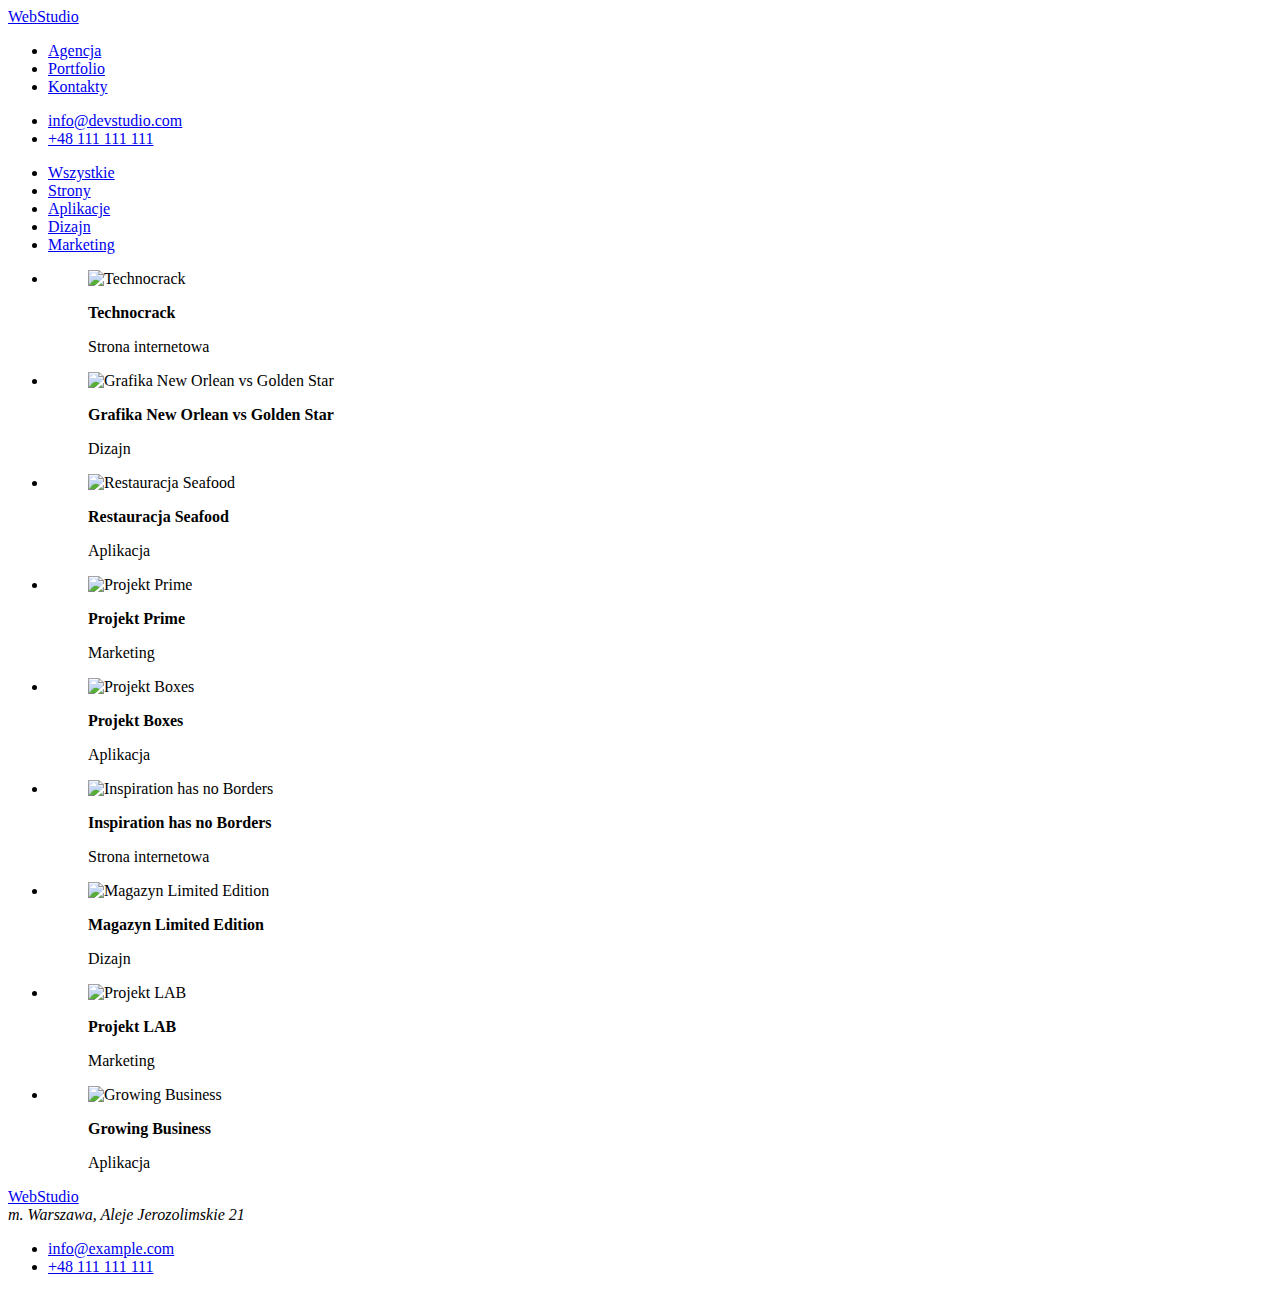
==== portfolio.html @ 94c28da0 "add portfolio html" ====
<!DOCTYPE html>
<html lang="pl">
  <head>
    <meta charset="UTF-8" />
    <meta name="viewport" content="width=device-width, initial-scale=1.0" />

    <title>Portfolio</title>
    <link rel="preconnect" href="https://fonts.googleapis.com" />
    <link rel="preconnect" href="https://fonts.gstatic.com" crossorigin />
    <link
      href="https://fonts.googleapis.com/css2?family=Raleway:wght@700&family=Roboto:wght@400;500;700;900&display=swap"
      rel="stylesheet"
    />

    <link rel="stylesheet" href="/css/style.css" />
  </head>
  <body class="body">
    <header class="header-portfolio">
      <a class="web-studio black-color" href="#"
        >Web<span class="blue-color">Studio</span></a
      >

      <nav>
        <ul class="menu">
          <li class="item">
            <a class="nav-link agency-portfolio" href="/index.html">Agencja</a>
          </li>
          <li class="item">
            <a class="nav-link portfolio" href="#">Portfolio</a>
          </li>
          <li class="item">
            <a class="nav-link contact" href="#">Kontakty</a>
          </li>
        </ul>
      </nav>
      <ul class="contact-data">
        <li class="mail">
          <a
            class="mail-link-portfolio mail-portfolio"
            href="mailto:info@devstudio.com"
            >info@devstudio.com</a
          >
        </li>
        <li class="tel">
          <a class="tel-portfolio" href="tel:+48111111111">+48 111 111 111</a>
        </li>
      </ul>
    </header>
    <main>
      <section class="section-portfolio">
        <ul class="main-portfolio">
          <li>
            <a class="nav-all item-portfolio" href="#">Wszystkie</a>
          </li>
          <li><a class="nav-pages item-portfolio" href="#">Strony</a></li>
          <li>
            <a class="nav-aplications item-portfolio" href="#">Aplikacje</a>
          </li>
          <li><a class="nav-design item-portfolio" href="#">Dizajn</a></li>
          <li>
            <a class="nav-marketing item-portfolio" href="#">Marketing</a>
          </li>
        </ul>
        <ul class="see-portfolio">
          <li class="project">
            <figure class="my-portfolio">
              <img
                src="./images/Technocrack.jpg"
                width="370px"
                height="294px"
                alt="Technocrack"
              />
              <figcaption class="portfolio-text">
                <p>
                  <strong>Technocrack</strong>
                </p>
                <p>Strona internetowa</p>
              </figcaption>
            </figure>
          </li>
          <li class="project">
            <figure class="my-portfolio">
              <img
                src="./images/Grafika New Orlean vs Golden Star.jpg"
                width="370"
                height="294"
                alt="Grafika New Orlean vs Golden Star"
              />
              <figcaption class="portfolio-text">
                <p>
                  <strong>Grafika New Orlean vs Golden Star</strong>
                </p>
                <p>Dizajn</p>
              </figcaption>
            </figure>
          </li>
          <li class="project">
            <figure class="my-portfolio">
              <img
                src="./images/Restauracja Seafood.jpg"
                width="370"
                height="294"
                alt="Restauracja Seafood"
              />
              <figcaption class="portfolio-text">
                <p>
                  <strong>Restauracja Seafood</strong>
                </p>
                <p>Aplikacja</p>
              </figcaption>
            </figure>
          </li>
          <li class="project">
            <figure class="my-portfolio">
              <img
                src="./images/Projekt Prime.jpg"
                width="370"
                height="294"
                alt="Projekt Prime"
              />
              <figcaption class="portfolio-text">
                <p>
                  <strong>Projekt Prime</strong>
                </p>
                <p>Marketing</p>
              </figcaption>
            </figure>
          </li>

          <li class="project">
            <figure class="my-portfolio">
              <img
                src="./images/Projekt Boxes.jpg"
                width="370"
                height="294"
                alt="Projekt Boxes"
              />
              <figcaption class="portfolio-text">
                <p>
                  <strong>Projekt Boxes</strong>
                </p>
                <p>Aplikacja</p>
              </figcaption>
            </figure>
          </li>

          <li class="project">
            <figure class="my-portfolio">
              <img
                src="./images/Inspiration has no Borders.jpg"
                width="370"
                height="294"
                alt="Inspiration has no Borders"
              />
              <figcaption class="portfolio-text">
                <p>
                  <strong>Inspiration has no Borders</strong>
                </p>
                <p>Strona internetowa</p>
              </figcaption>
            </figure>
          </li>
          <li class="project">
            <figure class="my-portfolio">
              <img
                src="./images/Magazyn Limited Edition.jpg"
                width="370"
                height="294"
                alt="Magazyn Limited Edition"
              />
              <figcaption class="portfolio-text">
                <p>
                  <strong>Magazyn Limited Edition</strong>
                </p>
                <p>Dizajn</p>
              </figcaption>
            </figure>
          </li>
          <li class="project">
            <figure class="my-portfolio">
              <img
                src="./images/Projekt LAB.jpg"
                width="370"
                height="294"
                alt="Projekt LAB"
              />
              <figcaption class="portfolio-text">
                <p>
                  <strong>Projekt LAB</strong>
                </p>
                <p>Marketing</p>
              </figcaption>
            </figure>
          </li>
          <li class="project">
            <figure class="my-portfolio">
              <img
                src="./images/Growing Business.jpg"
                width="370"
                height="294"
                alt="Growing Business"
              />
              <figcaption class="portfolio-text">
                <p>
                  <strong>Growing Business</strong>
                </p>
                <p>Aplikacja</p>
              </figcaption>
            </figure>
          </li>
        </ul>
      </section>
    </main>
    <footer class="footer-portfolio">
      <div class="footer-element">
        <a class="blue-color logo-footer" href="#"
          >Web<span class="white-color">Studio</span></a
        >
      </div>

      <div class="footer-elements-portfolio">
        <address class="address">m. Warszawa, Aleje Jerozolimskie 21</address>
        <ul class="footer-li">
          <li>
            <a class="mail-footer-portfolio" href="mailto:info@example.com"
              >info@example.com</a
            >
          </li>
          <li class="tel-element">
            <a class="tel-footer-portfolio" href="tel:+48111111111"
              >+48 111 111 111</a
            >
          </li>
        </ul>
      </div>
    </footer>
  </body>
</html>
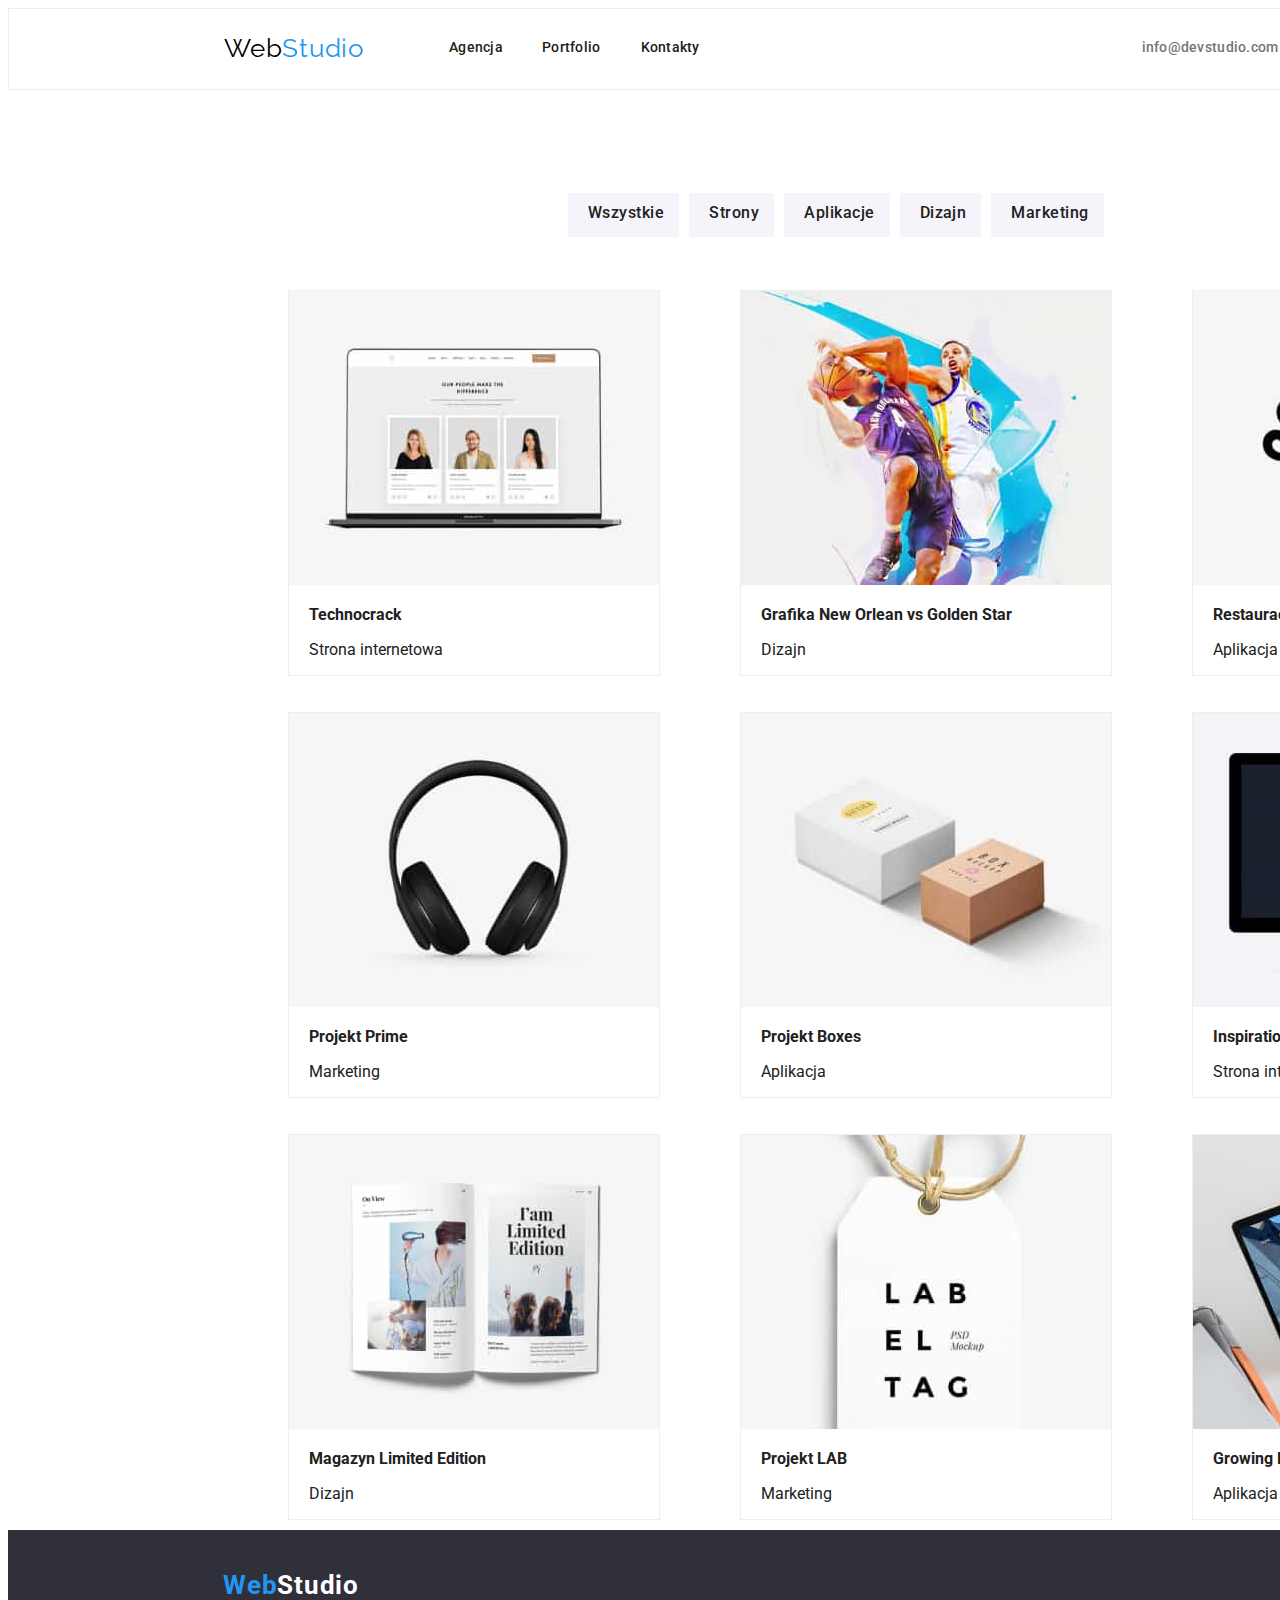
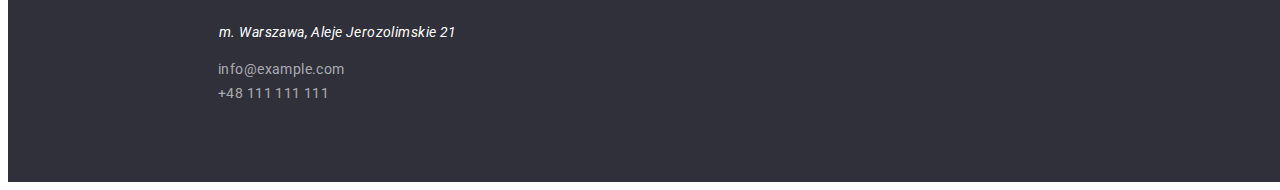
==== commit fcc3b435: "Update portfolio.html" ====
--- a/portfolio.html
+++ b/portfolio.html
@@ -23,7 +23,7 @@
       <nav>
         <ul class="menu">
           <li class="item">
-            <a class="nav-link agency-portfolio" href="/index.html">Agencja</a>
+            <a class="nav-link agency-portfolio" href="./index.html">Agencja</a>
           </li>
           <li class="item">
             <a class="nav-link portfolio" href="#">Portfolio</a>
--- a/css/style.css
+++ b/css/style.css
@@ -0,0 +1,544 @@
+:root {
+  --background-color: #ffffff;
+  --color-text1: #757575;
+  --color-text2: #212121;
+  --color-text3: #2196f3;
+  --color-text4: #000000;
+  --color-text5: #ffffff;
+  --background-color1: #2f303a;
+  --color-shadow: rgba(0, 0, 0, 0.15);
+  --color-shadow1: rgba(0, 0, 0, 0.12);
+  --color-shadow2: rgba(0, 0, 0, 0.14);
+  --color-shadow3: rgba(0, 0, 0, 0.2);
+  --background-color2: #2f303a;
+  --background-color3: #e5e5e5;
+  --color-text6: rgba(255, 255, 255, 0.6);
+  --border-color: #ececec;
+  --background-color4: #f5f4fa;
+  --border-color1: #eeeeee;
+}
+.body {
+  font-family: "Roboto", sans-serif;
+  color: var(--color-text2);
+}
+.header {
+  display: flex;
+  width: 1600px;
+  height: 80px;
+  margin-left: 0px;
+  margin-top: 0px;
+  margin-block-end: 0;
+  padding-block-start: 0;
+  background-color: var(--background-color);
+}
+
+.header-portfolio {
+  display: flex;
+  width: 1600px;
+  height: 80px;
+  margin-left: 0px;
+  margin-top: 0px;
+  background-color: var(--background-color);
+  border: 1px solid var(--border-color);
+}
+
+.main-portfolio {
+  width: 572px;
+  height: 54px;
+  margin-left: 510px;
+  margin-top: 174px;
+  padding-top: 30px;
+  display: flex;
+  list-style: none;
+  background-color: var(--background-color);
+  margin-block-start: 0;
+}
+.item-portfolio {
+  text-decoration: none;
+  color: var(--color-text2);
+  margin-top: 50px;
+  background-color: var(--background-color4);
+}
+
+.nav-all {
+  margin-left: 10px;
+  padding-left: 20px;
+  padding-bottom: 15px;
+  padding-top: 10px;
+  padding-right: 15px;
+
+  font-weight: 500;
+  font-size: 16px;
+  line-height: 1.62;
+
+  text-align: center;
+  letter-spacing: 0.03em;
+  background-color: var(--background-color4);
+  color: var(--color-text2);
+}
+.nav-all:hover {
+  background-color: var(--color-text3);
+  color: var(--color-text5);
+}
+
+.nav-pages {
+  margin-left: 10px;
+  padding-left: 20px;
+  padding-bottom: 15px;
+  padding-top: 10px;
+  padding-right: 15px;
+
+  font-weight: 500;
+  font-size: 16px;
+  line-height: 1.62;
+
+  text-align: center;
+  letter-spacing: 0.03em;
+  background-color: var(--background-color4);
+  color: var(--color-text2);
+}
+.nav-aplications {
+  margin-left: 10px;
+  padding-left: 20px;
+  padding-bottom: 15px;
+  padding-top: 10px;
+  padding-right: 15px;
+
+  font-weight: 500;
+  font-size: 16px;
+  line-height: 1.62;
+  padding-top: 10px;
+
+  text-align: center;
+  letter-spacing: 0.03em;
+  background-color: var(--background-color4);
+  color: var(--color-text2);
+}
+.nav-design {
+  margin-left: 10px;
+  padding-left: 20px;
+  padding-bottom: 15px;
+  padding-top: 10px;
+  padding-right: 15px;
+
+  font-weight: 500;
+  font-size: 16px;
+  line-height: 1.62;
+
+  text-align: center;
+  letter-spacing: 0.03em;
+  background-color: var(--background-color4);
+  color: var(--color-text2);
+}
+.nav-marketing {
+  margin-left: 10px;
+  padding-left: 20px;
+  padding-bottom: 15px;
+  padding-top: 10px;
+  padding-right: 15px;
+
+  font-weight: 500;
+  font-size: 16px;
+  line-height: 1.62;
+
+  text-align: center;
+  letter-spacing: 0.03em;
+  background-color: var(--background-color4);
+  color: var(--color-text2);
+  width: 800px;
+}
+
+.menu {
+  list-style: none;
+  display: flex;
+  margin-bottom: 40px;
+}
+.nav-link {
+  display: flex;
+  list-style: none;
+  height: 16px;
+  margin-left: 40px;
+  margin-top: 32px;
+}
+
+.contact-data {
+  display: flex;
+  list-style: none;
+}
+.web-studio {
+  width: 145px;
+  height: 31px;
+  margin-left: 215px;
+  margin-top: 24px;
+  text-decoration: none;
+  font-family: "Raleway", sans-serif;
+  font-size: 26px;
+  line-height: 1.19;
+  letter-spacing: 0.03em;
+  color: var(--color-text4);
+}
+.blue-color {
+  color: var(--color-text3);
+}
+.agency {
+  width: 53px;
+  height: 16px;
+  margin-right: 10px;
+  margin-top: 15px;
+
+  font-weight: 500;
+  font-size: 14px;
+  line-height: 1.14;
+  letter-spacing: 0.02em;
+  text-decoration: none;
+  color: var(--color-text2);
+}
+
+.agency:hover {
+  color: var(--color-text3);
+}
+.agency-portfolio {
+  width: 53px;
+  height: 16px;
+  margin-right: 10px;
+  margin-top: 15px;
+
+  font-weight: 500;
+  font-size: 14px;
+  line-height: 1.14;
+  letter-spacing: 0.02em;
+  text-decoration: none;
+  color: var(--color-text2);
+}
+.portfolio {
+  margin-left: 30px;
+  margin-top: 15px;
+  font-weight: 500;
+  font-size: 14px;
+  line-height: 1.14;
+  letter-spacing: 0.02em;
+  text-decoration: none;
+  color: var(--color-text2);
+}
+.portfolio:visited {
+  color: var(--color-text3);
+}
+.portfolio-nav {
+  margin-left: 30px;
+  margin-top: 15px;
+  font-weight: 500;
+  font-size: 14px;
+  line-height: 1.14;
+  letter-spacing: 0.02em;
+  text-decoration: none;
+  color: var(--color-text2);
+}
+.contact {
+  width: 51px;
+  height: 16px;
+  margin-right: 10px;
+  margin-top: 15px;
+  font-weight: 500;
+  font-size: 14px;
+  line-height: 1.14;
+  letter-spacing: 0.02em;
+  text-decoration: none;
+  color: var(--color-text2);
+}
+.mail {
+  width: 135px;
+  height: 16px;
+  margin-left: 400px;
+  margin-top: 15px;
+
+  font-weight: 500;
+  font-size: 14px;
+  line-height: 1.14;
+  letter-spacing: 0.02em;
+}
+.mail-link {
+  text-decoration: none;
+}
+.mail-link:hover {
+  color: var(--color-text3);
+}
+.mail-portfolio {
+  color: var(--color-text1);
+  text-decoration: none;
+}
+.tel-portfolio {
+  color: var(--color-text1);
+  text-decoration: none;
+}
+.tel {
+  width: 110px;
+  height: 16px;
+  margin-left: 40px;
+  margin-top: 15px;
+
+  font-weight: 500;
+  font-size: 14px;
+  line-height: 1.14;
+  letter-spacing: 0.02em;
+  color: var(--color-text1);
+}
+.main-section {
+  width: 1601px;
+  height: 600px;
+  margin-block-end: 0;
+  padding-block-start: 0;
+
+  background-color: var(--background-color2);
+}
+.main-text {
+  width: 696px;
+  height: 120px;
+  margin-left: 452px;
+  padding-top: 200px;
+  margin-block-start: 0;
+  margin-block-end: 0;
+
+  font-weight: 900;
+  font-size: 44px;
+  line-height: 1.36;
+
+  text-align: center;
+  letter-spacing: 0.06em;
+  text-transform: uppercase;
+  color: var(--color-text5);
+}
+.btn {
+  width: 200px;
+  height: 50px;
+  margin-left: 700px;
+
+  background-color: var(--color-text3);
+  box-shadow: 0px 4px 4px var(--color-shadow);
+  border-radius: 4px;
+  font-weight: 700;
+  font-size: 16px;
+  line-height: 1.87;
+  margin-top: 30px;
+
+  align-items: center;
+  text-align: center;
+  letter-spacing: 0.06em;
+  color: var(--color-text5);
+  cursor: pointer;
+}
+.text-section {
+  width: 1170px;
+  height: 101px;
+  margin-left: 215px;
+  margin-top: 60px;
+  display: flex;
+}
+.text-li {
+  list-style: none;
+}
+.text-paragraph {
+  font-size: 14px;
+  line-height: 1.71;
+
+  letter-spacing: 0.03em;
+  color: var(--color-text1);
+}
+.section-images {
+  width: 1170px;
+  height: 386px;
+  margin-left: 215px;
+  margin-top: 94px;
+}
+
+.job-header {
+  font-weight: 700;
+  font-size: 36px;
+  line-height: 1.16;
+  text-align: center;
+  letter-spacing: 0.03em;
+}
+.photo {
+  margin-left: 15px;
+}
+
+.team {
+  width: 1475px;
+  height: 450px;
+  margin-top: 100px;
+  display: flex;
+  background-color: var(--background-color4);
+  padding: 0, 215px;
+}
+.img {
+  width: 270px;
+  height: 260px;
+}
+
+.people {
+  box-shadow: 0px 1px 3px var(--color-shadow1), 0px 1px 1px var(--color-shadow2),
+    0px 2px 1px var(--color-shadow3);
+  border-radius: 0px 0px 4px 4px;
+  width: 270px;
+
+  height: 368px;
+}
+
+.people-top {
+  padding-top: 100px;
+  padding-left: 125px;
+}
+
+.header-two {
+  height: 42px;
+  margin-top: 80px;
+  margin-left: 80px;
+  font-weight: 700;
+  font-size: 36px;
+  line-height: 1.16;
+  text-align: center;
+  letter-spacing: 0.03em;
+}
+
+.name {
+  height: 30px;
+  text-align: center;
+  margin-right: 40px;
+}
+.footer {
+  width: 1600px;
+  height: 252px;
+  margin-left: 0px;
+  background-color: var(--background-color1);
+}
+.logo-footer {
+  width: 145px;
+  height: 31px;
+  margin-left: 215px;
+  padding-top: 80px;
+  margin-top: 100px;
+
+  font-weight: 700;
+  font-size: 26px;
+  line-height: 1.19;
+
+  letter-spacing: 0.03em;
+  text-decoration: none;
+}
+.blue-color {
+  color: var(--color-text3);
+}
+
+.white-color {
+  color: var(--color-text5);
+}
+.address {
+  width: 246px;
+  height: 21px;
+  margin-left: 171px;
+  font-size: 14px;
+  line-height: 1.71;
+  margin-bottom: 20px;
+
+  letter-spacing: 0.03em;
+  color: var(--color-text5);
+  margin-block-end: 0;
+}
+.mail-footer {
+  width: 231px;
+  height: 21px;
+  margin-left: 170px;
+  margin-top: 40px;
+
+  font-size: 14px;
+  line-height: 1.71;
+
+  letter-spacing: 0.03em;
+  color: var(--color-text6);
+  text-decoration: none;
+}
+.mail-footer-portfolio {
+  width: 231px;
+  height: 21px;
+  margin-left: 130px;
+  margin-top: 40px;
+
+  font-size: 14px;
+  line-height: 1.71;
+
+  letter-spacing: 0.03em;
+  color: var(--color-text6);
+  text-decoration: none;
+}
+.tel-footer {
+  width: 231px;
+  height: 21px;
+  margin-left: 170px;
+  margin-top: 160px;
+
+  font-size: 14px;
+  line-height: 1.71;
+
+  letter-spacing: 0.03em;
+  color: var(--color-text6);
+  text-decoration: none;
+}
+.tel-footer-portfolio {
+  width: 231px;
+  height: 21px;
+  margin-left: 130px;
+  margin-top: 160px;
+
+  font-size: 14px;
+  line-height: 1.71;
+
+  letter-spacing: 0.03em;
+  color: var(--color-text6);
+  text-decoration: none;
+}
+.footer-li {
+  list-style: none;
+}
+.see-portfolio {
+  display: flex;
+  flex-wrap: wrap;
+  margin-left: 200px;
+}
+
+.project {
+  list-style: none;
+}
+.my-portfolio {
+  background-color: var(--background-color);
+  border: 1px solid var(--border-color1);
+  margin-top: 20px;
+}
+.portfolio-text {
+  padding-left: 20px;
+}
+.footer-portfolio {
+  width: 1603px;
+  height: 252px;
+  margin-left: 0px;
+
+  background-color: var(--background-color1);
+}
+.section-portfolio {
+  background-color: var(--background-color);
+  height: 1360px;
+  width: 1602px;
+  padding-top: 80px;
+}
+.footer-element {
+  padding-top: 40px;
+}
+.footer-elements {
+  margin-top: 20px;
+}
+.mail-element {
+  margin-top: 20px;
+}
+.footer-elements-portfolio {
+  margin-top: 20px;
+
+  margin-left: 40px;
+}
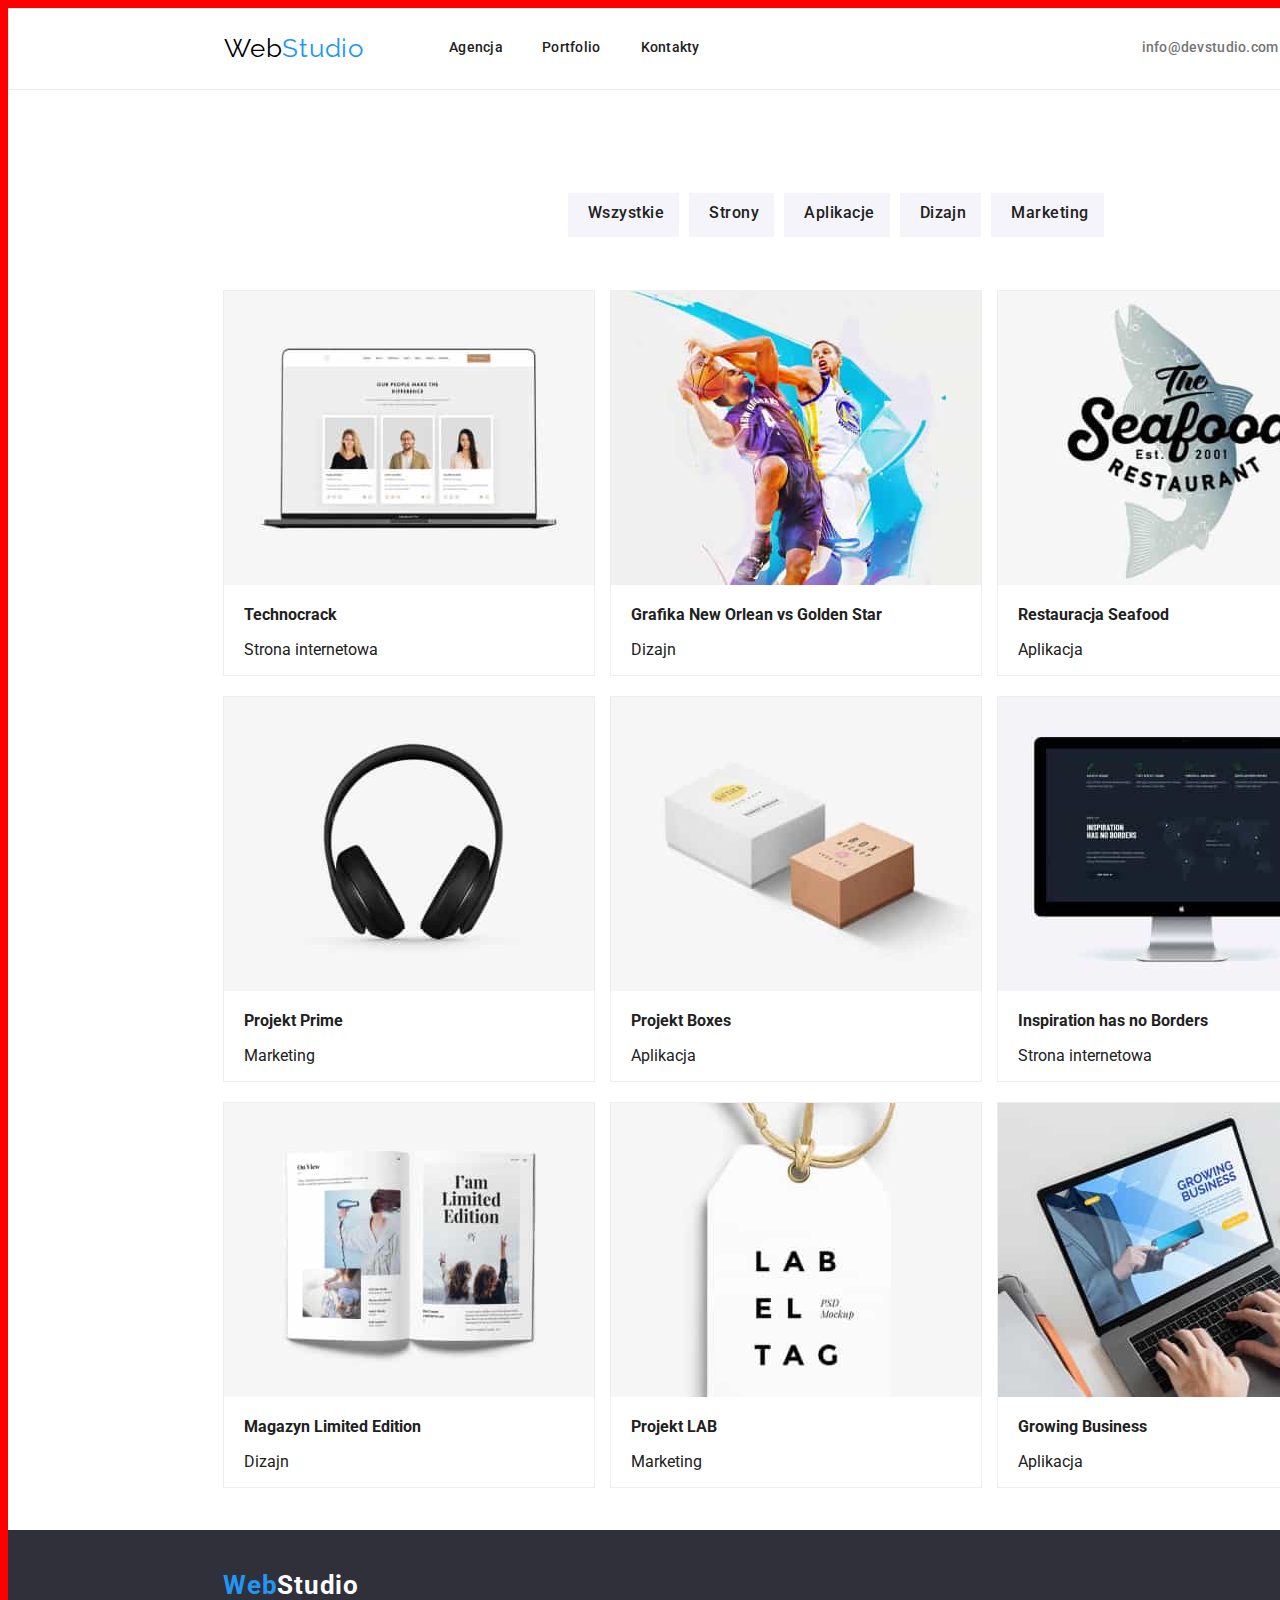
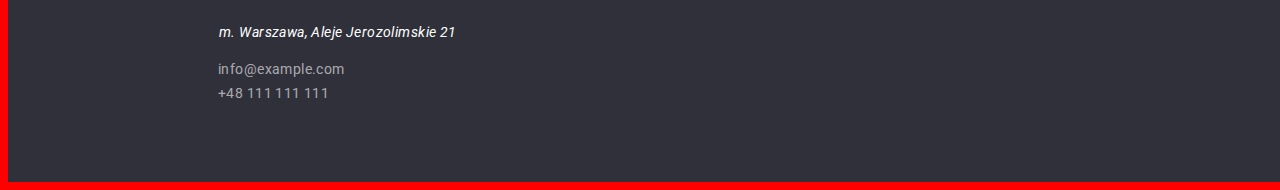
==== commit 270839c0: "delete figure, add hover, add prettierrc" ====
--- a/portfolio.html
+++ b/portfolio.html
@@ -1,238 +1,232 @@
 <!DOCTYPE html>
 <html lang="pl">
-  <head>
-    <meta charset="UTF-8" />
-    <meta name="viewport" content="width=device-width, initial-scale=1.0" />
-
-    <title>Portfolio</title>
-    <link rel="preconnect" href="https://fonts.googleapis.com" />
-    <link rel="preconnect" href="https://fonts.gstatic.com" crossorigin />
-    <link
-      href="https://fonts.googleapis.com/css2?family=Raleway:wght@700&family=Roboto:wght@400;500;700;900&display=swap"
-      rel="stylesheet"
-    />
-
-    <link rel="stylesheet" href="/css/style.css" />
-  </head>
-  <body class="body">
-    <header class="header-portfolio">
-      <a class="web-studio black-color" href="#"
-        >Web<span class="blue-color">Studio</span></a
-      >
-
-      <nav>
-        <ul class="menu">
-          <li class="item">
-            <a class="nav-link agency-portfolio" href="./index.html">Agencja</a>
-          </li>
-          <li class="item">
-            <a class="nav-link portfolio" href="#">Portfolio</a>
-          </li>
-          <li class="item">
-            <a class="nav-link contact" href="#">Kontakty</a>
-          </li>
-        </ul>
-      </nav>
-      <ul class="contact-data">
-        <li class="mail">
-          <a
-            class="mail-link-portfolio mail-portfolio"
-            href="mailto:info@devstudio.com"
-            >info@devstudio.com</a
-          >
-        </li>
-        <li class="tel">
-          <a class="tel-portfolio" href="tel:+48111111111">+48 111 111 111</a>
-        </li>
-      </ul>
-    </header>
-    <main>
-      <section class="section-portfolio">
-        <ul class="main-portfolio">
-          <li>
-            <a class="nav-all item-portfolio" href="#">Wszystkie</a>
-          </li>
-          <li><a class="nav-pages item-portfolio" href="#">Strony</a></li>
-          <li>
-            <a class="nav-aplications item-portfolio" href="#">Aplikacje</a>
-          </li>
-          <li><a class="nav-design item-portfolio" href="#">Dizajn</a></li>
-          <li>
-            <a class="nav-marketing item-portfolio" href="#">Marketing</a>
-          </li>
-        </ul>
-        <ul class="see-portfolio">
-          <li class="project">
-            <figure class="my-portfolio">
-              <img
-                src="./images/Technocrack.jpg"
-                width="370px"
-                height="294px"
-                alt="Technocrack"
-              />
-              <figcaption class="portfolio-text">
-                <p>
-                  <strong>Technocrack</strong>
-                </p>
-                <p>Strona internetowa</p>
-              </figcaption>
-            </figure>
-          </li>
-          <li class="project">
-            <figure class="my-portfolio">
-              <img
-                src="./images/Grafika New Orlean vs Golden Star.jpg"
-                width="370"
-                height="294"
-                alt="Grafika New Orlean vs Golden Star"
-              />
-              <figcaption class="portfolio-text">
-                <p>
-                  <strong>Grafika New Orlean vs Golden Star</strong>
-                </p>
-                <p>Dizajn</p>
-              </figcaption>
-            </figure>
-          </li>
-          <li class="project">
-            <figure class="my-portfolio">
-              <img
-                src="./images/Restauracja Seafood.jpg"
-                width="370"
-                height="294"
-                alt="Restauracja Seafood"
-              />
-              <figcaption class="portfolio-text">
-                <p>
-                  <strong>Restauracja Seafood</strong>
-                </p>
-                <p>Aplikacja</p>
-              </figcaption>
-            </figure>
-          </li>
-          <li class="project">
-            <figure class="my-portfolio">
-              <img
-                src="./images/Projekt Prime.jpg"
-                width="370"
-                height="294"
-                alt="Projekt Prime"
-              />
-              <figcaption class="portfolio-text">
-                <p>
-                  <strong>Projekt Prime</strong>
-                </p>
-                <p>Marketing</p>
-              </figcaption>
-            </figure>
-          </li>
-
-          <li class="project">
-            <figure class="my-portfolio">
-              <img
-                src="./images/Projekt Boxes.jpg"
-                width="370"
-                height="294"
-                alt="Projekt Boxes"
-              />
-              <figcaption class="portfolio-text">
-                <p>
-                  <strong>Projekt Boxes</strong>
-                </p>
-                <p>Aplikacja</p>
-              </figcaption>
-            </figure>
-          </li>
-
-          <li class="project">
-            <figure class="my-portfolio">
-              <img
-                src="./images/Inspiration has no Borders.jpg"
-                width="370"
-                height="294"
-                alt="Inspiration has no Borders"
-              />
-              <figcaption class="portfolio-text">
-                <p>
-                  <strong>Inspiration has no Borders</strong>
-                </p>
-                <p>Strona internetowa</p>
-              </figcaption>
-            </figure>
-          </li>
-          <li class="project">
-            <figure class="my-portfolio">
-              <img
-                src="./images/Magazyn Limited Edition.jpg"
-                width="370"
-                height="294"
-                alt="Magazyn Limited Edition"
-              />
-              <figcaption class="portfolio-text">
-                <p>
-                  <strong>Magazyn Limited Edition</strong>
-                </p>
-                <p>Dizajn</p>
-              </figcaption>
-            </figure>
-          </li>
-          <li class="project">
-            <figure class="my-portfolio">
-              <img
-                src="./images/Projekt LAB.jpg"
-                width="370"
-                height="294"
-                alt="Projekt LAB"
-              />
-              <figcaption class="portfolio-text">
-                <p>
-                  <strong>Projekt LAB</strong>
-                </p>
-                <p>Marketing</p>
-              </figcaption>
-            </figure>
-          </li>
-          <li class="project">
-            <figure class="my-portfolio">
-              <img
-                src="./images/Growing Business.jpg"
-                width="370"
-                height="294"
-                alt="Growing Business"
-              />
-              <figcaption class="portfolio-text">
-                <p>
-                  <strong>Growing Business</strong>
-                </p>
-                <p>Aplikacja</p>
-              </figcaption>
-            </figure>
-          </li>
-        </ul>
-      </section>
-    </main>
-    <footer class="footer-portfolio">
-      <div class="footer-element">
-        <a class="blue-color logo-footer" href="#"
-          >Web<span class="white-color">Studio</span></a
-        >
-      </div>
-
-      <div class="footer-elements-portfolio">
-        <address class="address">m. Warszawa, Aleje Jerozolimskie 21</address>
-        <ul class="footer-li">
-          <li>
-            <a class="mail-footer-portfolio" href="mailto:info@example.com"
-              >info@example.com</a
+    <head>
+        <meta charset="UTF-8" />
+        <meta name="viewport" content="width=device-width, initial-scale=1.0" />
+
+        <title>Portfolio</title>
+        <link rel="preconnect" href="https://fonts.googleapis.com" />
+        <link rel="preconnect" href="https://fonts.gstatic.com" crossorigin />
+        <link
+            href="https://fonts.googleapis.com/css2?family=Raleway:wght@700&family=Roboto:wght@400;500;700;900&display=swap"
+            rel="stylesheet"
+        />
+
+        <link rel="stylesheet" href="./css/style.css" />
+    </head>
+    <body class="body">
+        <header class="header-portfolio">
+            <a class="web-studio black-color" href="#"
+                >Web<span class="blue-color">Studio</span></a
             >
-          </li>
-          <li class="tel-element">
-            <a class="tel-footer-portfolio" href="tel:+48111111111"
-              >+48 111 111 111</a
-            >
-          </li>
-        </ul>
-      </div>
-    </footer>
-  </body>
+
+            <nav>
+                <ul class="menu">
+                    <li class="item">
+                        <a class="nav-link agency-portfolio" href="./index.html"
+                            >Agencja</a
+                        >
+                    </li>
+                    <li class="item">
+                        <a class="nav-link portfolio" href="#">Portfolio</a>
+                    </li>
+                    <li class="item">
+                        <a class="nav-link contact" href="#">Kontakty</a>
+                    </li>
+                </ul>
+            </nav>
+            <ul class="contact-data">
+                <li class="mail">
+                    <a
+                        class="mail-link-portfolio mail-portfolio"
+                        href="mailto:info@devstudio.com"
+                        >info@devstudio.com</a
+                    >
+                </li>
+                <li class="tel">
+                    <a class="tel-portfolio" href="tel:+48111111111"
+                        >+48 111 111 111</a
+                    >
+                </li>
+            </ul>
+        </header>
+        <main class="section-portfolio">
+            <ul class="main-portfolio">
+                <li>
+                    <a class="nav-all item-portfolio" href="#">Wszystkie</a>
+                </li>
+                <li><a class="nav-pages item-portfolio" href="#">Strony</a></li>
+                <li>
+                    <a class="nav-aplications item-portfolio" href="#"
+                        >Aplikacje</a
+                    >
+                </li>
+                <li>
+                    <a class="nav-design item-portfolio" href="#">Dizajn</a>
+                </li>
+                <li>
+                    <a class="nav-marketing item-portfolio" href="#"
+                        >Marketing</a
+                    >
+                </li>
+            </ul>
+
+            <div class="see-portfolio">
+                <div class="card">
+                    <img
+                        src="./images/portfolio/Technocrack.jpg"
+                        width="370"
+                        height="294"
+                        alt="Technocrack"
+                    />
+
+                    <p class="portfolio-text">
+                        <strong>Technocrack</strong>
+                    </p>
+
+                    <p class="portfolio-text">Strona internetowa</p>
+                </div>
+
+                <div class="card">
+                    <img
+                        src="./images/portfolio/GrafikaNewOrleanvsGoldenStar.jpg"
+                        width="370"
+                        height="294"
+                        alt="Grafika New Orlean vs Golden Star"
+                    />
+
+                    <p class="portfolio-text">
+                        <strong>Grafika New Orlean vs Golden Star</strong>
+                    </p>
+
+                    <p class="portfolio-text">Dizajn</p>
+                </div>
+                <div class="card">
+                    <img
+                        src="./images//portfolio/RestauracjaSeafood.jpg"
+                        width="370"
+                        height="294"
+                        alt="Restauracja Seafood"
+                    />
+
+                    <p class="portfolio-text">
+                        <strong>Restauracja Seafood</strong>
+                    </p>
+
+                    <p class="portfolio-text">Aplikacja</p>
+                </div>
+
+                <div class="card">
+                    <img
+                        src="./images/portfolio/ProjektPrime.jpg"
+                        width="370"
+                        height="294"
+                        alt="Projekt Prime"
+                    />
+
+                    <p class="portfolio-text">
+                        <strong>Projekt Prime</strong>
+                    </p>
+                    <p class="portfolio-text">Marketing</p>
+                </div>
+                <div class="card">
+                    <img
+                        src="./images/portfolio/ProjektBoxes.jpg"
+                        width="370"
+                        height="294"
+                        alt="Projekt Boxes"
+                    />
+                    <p class="portfolio-text">
+                        <strong>Projekt Boxes</strong>
+                    </p>
+                    <p class="portfolio-text">Aplikacja</p>
+                </div>
+
+                <div class="card">
+                    <img
+                        src="./images/portfolio/InspirationhasnoBorders.jpg"
+                        width="370"
+                        height="294"
+                        alt="Inspiration has no Borders"
+                    />
+                    <p class="portfolio-text">
+                        <strong>Inspiration has no Borders</strong>
+                    </p>
+
+                    <p class="portfolio-text">Strona internetowa</p>
+                </div>
+                <div class="card">
+                    <img
+                        src="./images/portfolio/MagazynLimiteddition.jpg"
+                        width="370"
+                        height="294"
+                        alt="Magazyn Limited Edition"
+                    />
+
+                    <p class="portfolio-text">
+                        <strong>Magazyn Limited Edition</strong>
+                    </p>
+
+                    <p class="portfolio-text">Dizajn</p>
+                </div>
+
+                <div class="card">
+                    <img
+                        src="./images/portfolio/ProjektLAB.jpg"
+                        width="370"
+                        height="294"
+                        alt="Projekt LAB"
+                    />
+
+                    <p class="portfolio-text">
+                        <strong>Projekt LAB</strong>
+                    </p>
+
+                    <p class="portfolio-text">Marketing</p>
+                </div>
+
+                <div class="card">
+                    <img
+                        src="./images/portfolio/GrowingBusiness.jpg"
+                        width="370"
+                        height="294"
+                        alt="Growing Business"
+                    />
+
+                    <p class="portfolio-text">
+                        <strong>Growing Business</strong>
+                    </p>
+
+                    <p class="portfolio-text">Aplikacja</p>
+                </div>
+            </div>
+        </main>
+        <footer class="footer-portfolio">
+            <div class="footer-element">
+                <a class="blue-color logo-footer" href="#"
+                    >Web<span class="white-color">Studio</span></a
+                >
+            </div>
+
+            <div class="footer-elements-portfolio">
+                <address class="address">
+                    m. Warszawa, Aleje Jerozolimskie 21
+                </address>
+                <ul class="footer-li">
+                    <li>
+                        <a
+                            class="mail-footer-portfolio"
+                            href="mailto:info@example.com"
+                            >info@example.com</a
+                        >
+                    </li>
+                    <li class="tel-element">
+                        <a class="tel-footer-portfolio" href="tel:+48111111111"
+                            >+48 111 111 111</a
+                        >
+                    </li>
+                </ul>
+            </div>
+        </footer>
+    </body>
 </html>
--- a/css/style.css
+++ b/css/style.css
@@ -1,544 +1,582 @@
 :root {
-  --background-color: #ffffff;
-  --color-text1: #757575;
-  --color-text2: #212121;
-  --color-text3: #2196f3;
-  --color-text4: #000000;
-  --color-text5: #ffffff;
-  --background-color1: #2f303a;
-  --color-shadow: rgba(0, 0, 0, 0.15);
-  --color-shadow1: rgba(0, 0, 0, 0.12);
-  --color-shadow2: rgba(0, 0, 0, 0.14);
-  --color-shadow3: rgba(0, 0, 0, 0.2);
-  --background-color2: #2f303a;
-  --background-color3: #e5e5e5;
-  --color-text6: rgba(255, 255, 255, 0.6);
-  --border-color: #ececec;
-  --background-color4: #f5f4fa;
-  --border-color1: #eeeeee;
+    --background-color: #ffffff;
+    --color-text1: #757575;
+    --color-text2: #212121;
+    --color-text3: #2196f3;
+    --color-text4: #000000;
+    --color-text5: #ffffff;
+    --background-color1: #2f303a;
+    --color-shadow: rgba(0, 0, 0, 0.15);
+    --color-shadow1: rgba(0, 0, 0, 0.12);
+    --color-shadow2: rgba(0, 0, 0, 0.14);
+    --color-shadow3: rgba(0, 0, 0, 0.2);
+    --background-color2: #2f303a;
+    --background-color3: #e5e5e5;
+    --color-text6: rgba(255, 255, 255, 0.6);
+    --border-color: #ececec;
+    --background-color4: #f5f4fa;
+    --border-color1: #eeeeee;
 }
 .body {
-  font-family: "Roboto", sans-serif;
-  color: var(--color-text2);
+    font-family: "Roboto", sans-serif;
+    color: var(--color-text2);
+    background-color: red;
 }
 .header {
-  display: flex;
-  width: 1600px;
-  height: 80px;
-  margin-left: 0px;
-  margin-top: 0px;
-  margin-block-end: 0;
-  padding-block-start: 0;
-  background-color: var(--background-color);
+    display: flex;
+    width: 1600px;
+    height: 80px;
+    margin-left: 0px;
+    margin-top: 0px;
+    margin-block-end: 0;
+    padding-block-start: 0;
+    background-color: var(--background-color);
 }
 
 .header-portfolio {
-  display: flex;
-  width: 1600px;
-  height: 80px;
-  margin-left: 0px;
-  margin-top: 0px;
-  background-color: var(--background-color);
-  border: 1px solid var(--border-color);
+    display: flex;
+    width: 1600px;
+    height: 80px;
+    margin-left: 0px;
+    margin-top: 0px;
+    background-color: var(--background-color);
+    border: 1px solid var(--border-color);
 }
 
 .main-portfolio {
-  width: 572px;
-  height: 54px;
-  margin-left: 510px;
-  margin-top: 174px;
-  padding-top: 30px;
-  display: flex;
-  list-style: none;
-  background-color: var(--background-color);
-  margin-block-start: 0;
+    width: 572px;
+    height: 54px;
+    margin-left: 510px;
+    margin-top: 174px;
+    padding-top: 30px;
+    display: flex;
+    list-style: none;
+    background-color: var(--background-color);
+    margin-block-start: 0;
 }
 .item-portfolio {
-  text-decoration: none;
-  color: var(--color-text2);
-  margin-top: 50px;
-  background-color: var(--background-color4);
+    text-decoration: none;
+    color: var(--color-text2);
+    margin-top: 50px;
+    background-color: var(--background-color4);
 }
 
 .nav-all {
-  margin-left: 10px;
-  padding-left: 20px;
-  padding-bottom: 15px;
-  padding-top: 10px;
-  padding-right: 15px;
-
-  font-weight: 500;
-  font-size: 16px;
-  line-height: 1.62;
-
-  text-align: center;
-  letter-spacing: 0.03em;
-  background-color: var(--background-color4);
-  color: var(--color-text2);
+    margin-left: 10px;
+    padding-left: 20px;
+    padding-bottom: 15px;
+    padding-top: 10px;
+    padding-right: 15px;
+
+    font-weight: 500;
+    font-size: 16px;
+    line-height: 1.62;
+
+    text-align: center;
+    letter-spacing: 0.03em;
+    background-color: var(--background-color4);
+    color: var(--color-text2);
 }
 .nav-all:hover {
-  background-color: var(--color-text3);
-  color: var(--color-text5);
+    background-color: var(--color-text3);
+    color: var(--color-text5);
 }
 
 .nav-pages {
-  margin-left: 10px;
-  padding-left: 20px;
-  padding-bottom: 15px;
-  padding-top: 10px;
-  padding-right: 15px;
-
-  font-weight: 500;
-  font-size: 16px;
-  line-height: 1.62;
-
-  text-align: center;
-  letter-spacing: 0.03em;
-  background-color: var(--background-color4);
-  color: var(--color-text2);
+    margin-left: 10px;
+    padding-left: 20px;
+    padding-bottom: 15px;
+    padding-top: 10px;
+    padding-right: 15px;
+
+    font-weight: 500;
+    font-size: 16px;
+    line-height: 1.62;
+
+    text-align: center;
+    letter-spacing: 0.03em;
+    background-color: var(--background-color4);
+    color: var(--color-text2);
+}
+.nav-pages:hover {
+    background-color: var(--color-text3);
+    color: var(--color-text5);
 }
 .nav-aplications {
-  margin-left: 10px;
-  padding-left: 20px;
-  padding-bottom: 15px;
-  padding-top: 10px;
-  padding-right: 15px;
-
-  font-weight: 500;
-  font-size: 16px;
-  line-height: 1.62;
-  padding-top: 10px;
-
-  text-align: center;
-  letter-spacing: 0.03em;
-  background-color: var(--background-color4);
-  color: var(--color-text2);
+    margin-left: 10px;
+    padding-left: 20px;
+    padding-bottom: 15px;
+    padding-top: 10px;
+    padding-right: 15px;
+
+    font-weight: 500;
+    font-size: 16px;
+    line-height: 1.62;
+    padding-top: 10px;
+
+    text-align: center;
+    letter-spacing: 0.03em;
+    background-color: var(--background-color4);
+    color: var(--color-text2);
+}
+.nav-aplications:hover {
+    background-color: var(--color-text3);
+    color: var(--color-text5);
 }
 .nav-design {
-  margin-left: 10px;
-  padding-left: 20px;
-  padding-bottom: 15px;
-  padding-top: 10px;
-  padding-right: 15px;
-
-  font-weight: 500;
-  font-size: 16px;
-  line-height: 1.62;
-
-  text-align: center;
-  letter-spacing: 0.03em;
-  background-color: var(--background-color4);
-  color: var(--color-text2);
+    margin-left: 10px;
+    padding-left: 20px;
+    padding-bottom: 15px;
+    padding-top: 10px;
+    padding-right: 15px;
+
+    font-weight: 500;
+    font-size: 16px;
+    line-height: 1.62;
+
+    text-align: center;
+    letter-spacing: 0.03em;
+    background-color: var(--background-color4);
+    color: var(--color-text2);
+}
+.nav-design:hover {
+    background-color: var(--color-text3);
+    color: var(--color-text5);
 }
 .nav-marketing {
-  margin-left: 10px;
-  padding-left: 20px;
-  padding-bottom: 15px;
-  padding-top: 10px;
-  padding-right: 15px;
-
-  font-weight: 500;
-  font-size: 16px;
-  line-height: 1.62;
-
-  text-align: center;
-  letter-spacing: 0.03em;
-  background-color: var(--background-color4);
-  color: var(--color-text2);
-  width: 800px;
-}
-
+    margin-left: 10px;
+    padding-left: 20px;
+    padding-bottom: 15px;
+    padding-top: 10px;
+    padding-right: 15px;
+
+    font-weight: 500;
+    font-size: 16px;
+    line-height: 1.62;
+
+    text-align: center;
+    letter-spacing: 0.03em;
+    background-color: var(--background-color4);
+    color: var(--color-text2);
+    width: 800px;
+}
+.nav-marketing:hover {
+    background-color: var(--color-text3);
+    color: var(--color-text5);
+}
 .menu {
-  list-style: none;
-  display: flex;
-  margin-bottom: 40px;
+    list-style: none;
+    display: flex;
+    margin-bottom: 40px;
 }
 .nav-link {
-  display: flex;
-  list-style: none;
-  height: 16px;
-  margin-left: 40px;
-  margin-top: 32px;
+    display: flex;
+    list-style: none;
+    height: 16px;
+    margin-left: 40px;
+    margin-top: 32px;
 }
 
 .contact-data {
-  display: flex;
-  list-style: none;
+    display: flex;
+    list-style: none;
 }
 .web-studio {
-  width: 145px;
-  height: 31px;
-  margin-left: 215px;
-  margin-top: 24px;
-  text-decoration: none;
-  font-family: "Raleway", sans-serif;
-  font-size: 26px;
-  line-height: 1.19;
-  letter-spacing: 0.03em;
-  color: var(--color-text4);
+    width: 145px;
+    height: 31px;
+    margin-left: 215px;
+    margin-top: 24px;
+    text-decoration: none;
+    font-family: "Raleway", sans-serif;
+    font-size: 26px;
+    line-height: 1.19;
+    letter-spacing: 0.03em;
+    color: var(--color-text4);
 }
 .blue-color {
-  color: var(--color-text3);
+    color: var(--color-text3);
 }
 .agency {
-  width: 53px;
-  height: 16px;
-  margin-right: 10px;
-  margin-top: 15px;
-
-  font-weight: 500;
-  font-size: 14px;
-  line-height: 1.14;
-  letter-spacing: 0.02em;
-  text-decoration: none;
-  color: var(--color-text2);
-}
-
-.agency:hover {
-  color: var(--color-text3);
+    width: 53px;
+    height: 16px;
+    margin-right: 10px;
+    margin-top: 15px;
+
+    font-weight: 500;
+    font-size: 14px;
+    line-height: 1.14;
+    letter-spacing: 0.02em;
+    text-decoration: none;
+    color: var(--color-text2);
+}
+
+.agency:visited {
+    color: var(--color-text3);
 }
 .agency-portfolio {
-  width: 53px;
-  height: 16px;
-  margin-right: 10px;
-  margin-top: 15px;
-
-  font-weight: 500;
-  font-size: 14px;
-  line-height: 1.14;
-  letter-spacing: 0.02em;
-  text-decoration: none;
-  color: var(--color-text2);
+    width: 53px;
+    height: 16px;
+    margin-right: 10px;
+    margin-top: 15px;
+
+    font-weight: 500;
+    font-size: 14px;
+    line-height: 1.14;
+    letter-spacing: 0.02em;
+    text-decoration: none;
+    color: var(--color-text2);
+}
+.agency-portfolio:hover {
+    color: var(--color-text3);
 }
 .portfolio {
-  margin-left: 30px;
-  margin-top: 15px;
-  font-weight: 500;
-  font-size: 14px;
-  line-height: 1.14;
-  letter-spacing: 0.02em;
-  text-decoration: none;
-  color: var(--color-text2);
+    margin-left: 30px;
+    margin-top: 15px;
+    font-weight: 500;
+    font-size: 14px;
+    line-height: 1.14;
+    letter-spacing: 0.02em;
+    text-decoration: none;
+    color: var(--color-text2);
 }
 .portfolio:visited {
-  color: var(--color-text3);
+    color: var(--color-text3);
 }
 .portfolio-nav {
-  margin-left: 30px;
-  margin-top: 15px;
-  font-weight: 500;
-  font-size: 14px;
-  line-height: 1.14;
-  letter-spacing: 0.02em;
-  text-decoration: none;
-  color: var(--color-text2);
+    margin-left: 30px;
+    margin-top: 15px;
+    font-weight: 500;
+    font-size: 14px;
+    line-height: 1.14;
+    letter-spacing: 0.02em;
+    text-decoration: none;
+    color: var(--color-text2);
+}
+.portfolio-nav:hover {
+    color: var(--color-text3);
 }
 .contact {
-  width: 51px;
-  height: 16px;
-  margin-right: 10px;
-  margin-top: 15px;
-  font-weight: 500;
-  font-size: 14px;
-  line-height: 1.14;
-  letter-spacing: 0.02em;
-  text-decoration: none;
-  color: var(--color-text2);
+    width: 51px;
+    height: 16px;
+    margin-right: 10px;
+    margin-top: 15px;
+    font-weight: 500;
+    font-size: 14px;
+    line-height: 1.14;
+    letter-spacing: 0.02em;
+    text-decoration: none;
+    color: var(--color-text2);
+}
+.contact:hover {
+    color: var(--color-text3);
 }
 .mail {
-  width: 135px;
-  height: 16px;
-  margin-left: 400px;
-  margin-top: 15px;
-
-  font-weight: 500;
-  font-size: 14px;
-  line-height: 1.14;
-  letter-spacing: 0.02em;
+    width: 135px;
+    height: 16px;
+    margin-left: 400px;
+    margin-top: 15px;
+
+    font-weight: 500;
+    font-size: 14px;
+    line-height: 1.14;
+    letter-spacing: 0.02em;
 }
 .mail-link {
-  text-decoration: none;
+    text-decoration: none;
+    color: var(--color-text1);
 }
 .mail-link:hover {
-  color: var(--color-text3);
+    color: var(--color-text3);
 }
 .mail-portfolio {
-  color: var(--color-text1);
-  text-decoration: none;
+    color: var(--color-text1);
+    text-decoration: none;
+}
+.mail-portfolio:hover {
+    color: var(--color-text3);
 }
 .tel-portfolio {
-  color: var(--color-text1);
-  text-decoration: none;
+    color: var(--color-text1);
+    text-decoration: none;
+    cursor: pointer;
+}
+.tel-portfolio:hover {
+    color: var(--color-text3);
 }
 .tel {
-  width: 110px;
-  height: 16px;
-  margin-left: 40px;
-  margin-top: 15px;
-
-  font-weight: 500;
-  font-size: 14px;
-  line-height: 1.14;
-  letter-spacing: 0.02em;
-  color: var(--color-text1);
+    width: 110px;
+    height: 16px;
+    margin-left: 40px;
+    margin-top: 15px;
+
+    font-weight: 500;
+    font-size: 14px;
+    line-height: 1.14;
+    letter-spacing: 0.02em;
+    color: var(--color-text1);
+    cursor: pointer;
+}
+.tel:hover {
+    color: var(--color-text3);
 }
 .main-section {
-  width: 1601px;
-  height: 600px;
-  margin-block-end: 0;
-  padding-block-start: 0;
-
-  background-color: var(--background-color2);
+    width: 1601px;
+    height: 600px;
+    margin-block-end: 0;
+    padding-block-start: 0;
+
+    background-color: var(--background-color2);
 }
 .main-text {
-  width: 696px;
-  height: 120px;
-  margin-left: 452px;
-  padding-top: 200px;
-  margin-block-start: 0;
-  margin-block-end: 0;
-
-  font-weight: 900;
-  font-size: 44px;
-  line-height: 1.36;
-
-  text-align: center;
-  letter-spacing: 0.06em;
-  text-transform: uppercase;
-  color: var(--color-text5);
+    width: 696px;
+    height: 120px;
+    margin-left: 452px;
+    padding-top: 200px;
+    margin-block-start: 0;
+    margin-block-end: 0;
+
+    font-weight: 900;
+    font-size: 44px;
+    line-height: 1.36;
+
+    text-align: center;
+    letter-spacing: 0.06em;
+    text-transform: uppercase;
+    color: var(--color-text5);
 }
 .btn {
-  width: 200px;
-  height: 50px;
-  margin-left: 700px;
-
-  background-color: var(--color-text3);
-  box-shadow: 0px 4px 4px var(--color-shadow);
-  border-radius: 4px;
-  font-weight: 700;
-  font-size: 16px;
-  line-height: 1.87;
-  margin-top: 30px;
-
-  align-items: center;
-  text-align: center;
-  letter-spacing: 0.06em;
-  color: var(--color-text5);
-  cursor: pointer;
+    width: 200px;
+    height: 50px;
+    margin-left: 700px;
+
+    background-color: var(--color-text3);
+    box-shadow: 0px 4px 4px var(--color-shadow);
+    border-radius: 4px;
+    font-weight: 700;
+    font-size: 16px;
+    line-height: 1.87;
+    margin-top: 30px;
+
+    align-items: center;
+    text-align: center;
+    letter-spacing: 0.06em;
+    color: var(--color-text5);
+    cursor: pointer;
 }
 .text-section {
-  width: 1170px;
-  height: 101px;
-  margin-left: 215px;
-  margin-top: 60px;
-  display: flex;
+    width: 1170px;
+    height: 101px;
+    margin-left: 215px;
+    margin-top: 60px;
+    display: flex;
 }
 .text-li {
-  list-style: none;
+    list-style: none;
 }
 .text-paragraph {
-  font-size: 14px;
-  line-height: 1.71;
-
-  letter-spacing: 0.03em;
-  color: var(--color-text1);
+    font-size: 14px;
+    line-height: 1.71;
+
+    letter-spacing: 0.03em;
+    color: var(--color-text1);
 }
 .section-images {
-  width: 1170px;
-  height: 386px;
-  margin-left: 215px;
-  margin-top: 94px;
+    width: 1170px;
+    height: 386px;
+    margin-left: 215px;
+    margin-top: 94px;
 }
 
 .job-header {
-  font-weight: 700;
-  font-size: 36px;
-  line-height: 1.16;
-  text-align: center;
-  letter-spacing: 0.03em;
+    font-weight: 700;
+    font-size: 36px;
+    line-height: 1.16;
+    text-align: center;
+    letter-spacing: 0.03em;
 }
 .photo {
-  margin-left: 15px;
+    margin-left: 15px;
 }
 
 .team {
-  width: 1475px;
-  height: 450px;
-  margin-top: 100px;
-  display: flex;
-  background-color: var(--background-color4);
-  padding: 0, 215px;
+    width: 1475px;
+    height: 450px;
+    margin-top: 100px;
+    display: flex;
+    background-color: var(--background-color4);
+    padding: 0, 215px;
 }
 .img {
-  width: 270px;
-  height: 260px;
+    width: 270px;
+    height: 260px;
 }
 
 .people {
-  box-shadow: 0px 1px 3px var(--color-shadow1), 0px 1px 1px var(--color-shadow2),
-    0px 2px 1px var(--color-shadow3);
-  border-radius: 0px 0px 4px 4px;
-  width: 270px;
-
-  height: 368px;
+    box-shadow: 0px 1px 3px var(--color-shadow1),
+        0px 1px 1px var(--color-shadow2), 0px 2px 1px var(--color-shadow3);
+    border-radius: 0px 0px 4px 4px;
+    width: 270px;
+
+    height: 368px;
 }
 
 .people-top {
-  padding-top: 100px;
-  padding-left: 125px;
+    padding-top: 100px;
+    padding-left: 125px;
 }
 
 .header-two {
-  height: 42px;
-  margin-top: 80px;
-  margin-left: 80px;
-  font-weight: 700;
-  font-size: 36px;
-  line-height: 1.16;
-  text-align: center;
-  letter-spacing: 0.03em;
+    height: 42px;
+    margin-top: 80px;
+    margin-left: 80px;
+    font-weight: 700;
+    font-size: 36px;
+    line-height: 1.16;
+    text-align: center;
+    letter-spacing: 0.03em;
 }
 
 .name {
-  height: 30px;
-  text-align: center;
-  margin-right: 40px;
+    height: 30px;
+    text-align: center;
+    margin-right: 40px;
 }
 .footer {
-  width: 1600px;
-  height: 252px;
-  margin-left: 0px;
-  background-color: var(--background-color1);
+    width: 1600px;
+    height: 252px;
+    margin-left: 0px;
+    background-color: var(--background-color1);
 }
 .logo-footer {
-  width: 145px;
-  height: 31px;
-  margin-left: 215px;
-  padding-top: 80px;
-  margin-top: 100px;
-
-  font-weight: 700;
-  font-size: 26px;
-  line-height: 1.19;
-
-  letter-spacing: 0.03em;
-  text-decoration: none;
+    width: 145px;
+    height: 31px;
+    margin-left: 215px;
+    padding-top: 80px;
+    margin-top: 100px;
+
+    font-weight: 700;
+    font-size: 26px;
+    line-height: 1.19;
+
+    letter-spacing: 0.03em;
+    text-decoration: none;
 }
 .blue-color {
-  color: var(--color-text3);
+    color: var(--color-text3);
 }
 
 .white-color {
-  color: var(--color-text5);
+    color: var(--color-text5);
 }
 .address {
-  width: 246px;
-  height: 21px;
-  margin-left: 171px;
-  font-size: 14px;
-  line-height: 1.71;
-  margin-bottom: 20px;
-
-  letter-spacing: 0.03em;
-  color: var(--color-text5);
-  margin-block-end: 0;
+    width: 246px;
+    height: 21px;
+    margin-left: 171px;
+    font-size: 14px;
+    line-height: 1.71;
+    margin-bottom: 20px;
+
+    letter-spacing: 0.03em;
+    color: var(--color-text5);
+    margin-block-end: 0;
 }
 .mail-footer {
-  width: 231px;
-  height: 21px;
-  margin-left: 170px;
-  margin-top: 40px;
-
-  font-size: 14px;
-  line-height: 1.71;
-
-  letter-spacing: 0.03em;
-  color: var(--color-text6);
-  text-decoration: none;
+    width: 231px;
+    height: 21px;
+    margin-left: 170px;
+    margin-top: 40px;
+
+    font-size: 14px;
+    line-height: 1.71;
+
+    letter-spacing: 0.03em;
+    color: var(--color-text6);
+    text-decoration: none;
 }
 .mail-footer-portfolio {
-  width: 231px;
-  height: 21px;
-  margin-left: 130px;
-  margin-top: 40px;
-
-  font-size: 14px;
-  line-height: 1.71;
-
-  letter-spacing: 0.03em;
-  color: var(--color-text6);
-  text-decoration: none;
+    width: 231px;
+    height: 21px;
+    margin-left: 130px;
+    margin-top: 40px;
+
+    font-size: 14px;
+    line-height: 1.71;
+
+    letter-spacing: 0.03em;
+    color: var(--color-text6);
+    text-decoration: none;
 }
 .tel-footer {
-  width: 231px;
-  height: 21px;
-  margin-left: 170px;
-  margin-top: 160px;
-
-  font-size: 14px;
-  line-height: 1.71;
-
-  letter-spacing: 0.03em;
-  color: var(--color-text6);
-  text-decoration: none;
+    width: 231px;
+    height: 21px;
+    margin-left: 170px;
+    margin-top: 160px;
+
+    font-size: 14px;
+    line-height: 1.71;
+
+    letter-spacing: 0.03em;
+    color: var(--color-text6);
+    text-decoration: none;
 }
 .tel-footer-portfolio {
-  width: 231px;
-  height: 21px;
-  margin-left: 130px;
-  margin-top: 160px;
-
-  font-size: 14px;
-  line-height: 1.71;
-
-  letter-spacing: 0.03em;
-  color: var(--color-text6);
-  text-decoration: none;
+    width: 231px;
+    height: 21px;
+    margin-left: 130px;
+    margin-top: 160px;
+
+    font-size: 14px;
+    line-height: 1.71;
+
+    letter-spacing: 0.03em;
+    color: var(--color-text6);
+    text-decoration: none;
 }
 .footer-li {
-  list-style: none;
+    list-style: none;
 }
 .see-portfolio {
-  display: flex;
-  flex-wrap: wrap;
-  margin-left: 200px;
-}
-
+    display: flex;
+    flex-wrap: wrap;
+    margin-left: 200px;
+}
 .project {
-  list-style: none;
-}
-.my-portfolio {
-  background-color: var(--background-color);
-  border: 1px solid var(--border-color1);
-  margin-top: 20px;
+    list-style: none;
+}
+
+.card {
+    background-color: var(--background-color);
+    border: 1px solid var(--border-color1);
+    margin-top: 20px;
+    margin-left: 15px;
 }
 .portfolio-text {
-  padding-left: 20px;
+    padding-left: 20px;
 }
 .footer-portfolio {
-  width: 1603px;
-  height: 252px;
-  margin-left: 0px;
-
-  background-color: var(--background-color1);
+    width: 1603px;
+    height: 252px;
+    margin-left: 0px;
+
+    background-color: var(--background-color1);
 }
 .section-portfolio {
-  background-color: var(--background-color);
-  height: 1360px;
-  width: 1602px;
-  padding-top: 80px;
+    background-color: var(--background-color);
+    height: 1360px;
+    width: 1602px;
+    padding-top: 80px;
 }
 .footer-element {
-  padding-top: 40px;
+    padding-top: 40px;
 }
 .footer-elements {
-  margin-top: 20px;
+    margin-top: 20px;
 }
 .mail-element {
-  margin-top: 20px;
+    margin-top: 20px;
 }
 .footer-elements-portfolio {
-  margin-top: 20px;
-
-  margin-left: 40px;
-}
+    margin-top: 20px;
+
+    margin-left: 40px;
+}
